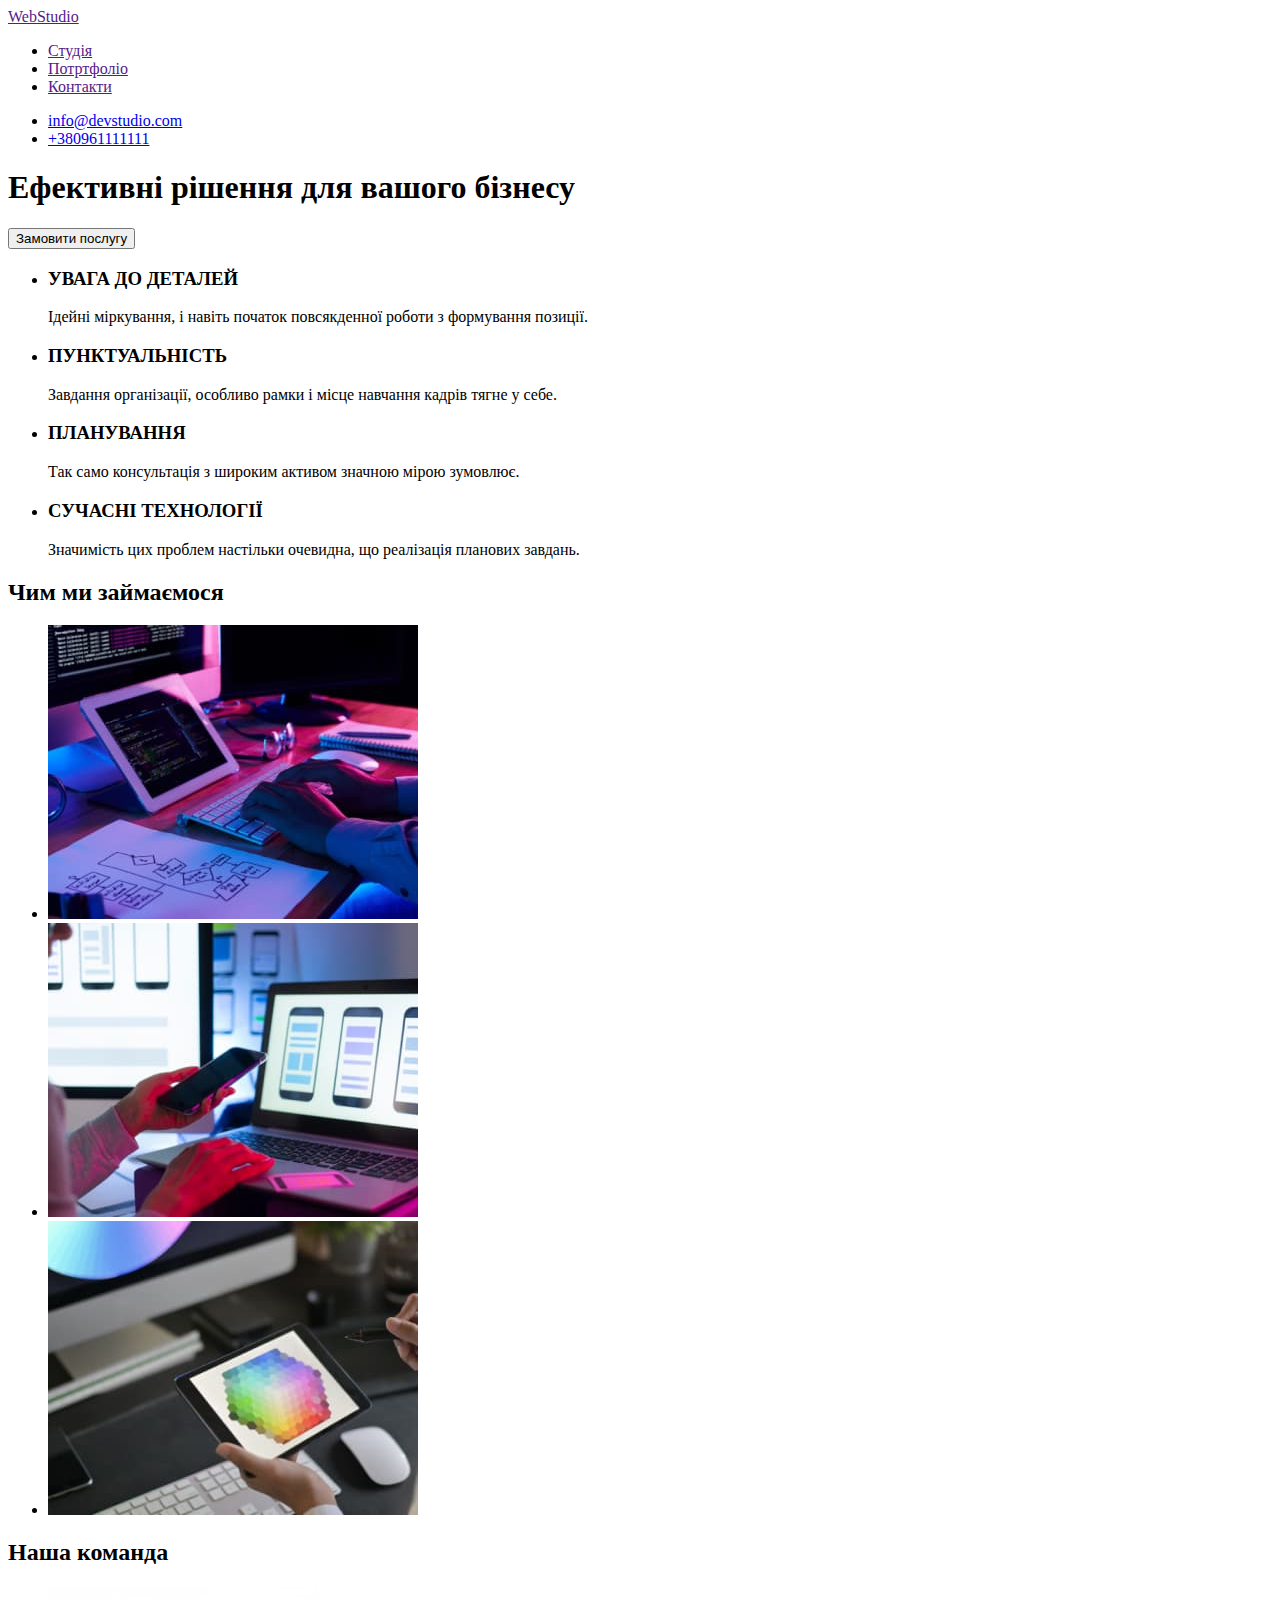
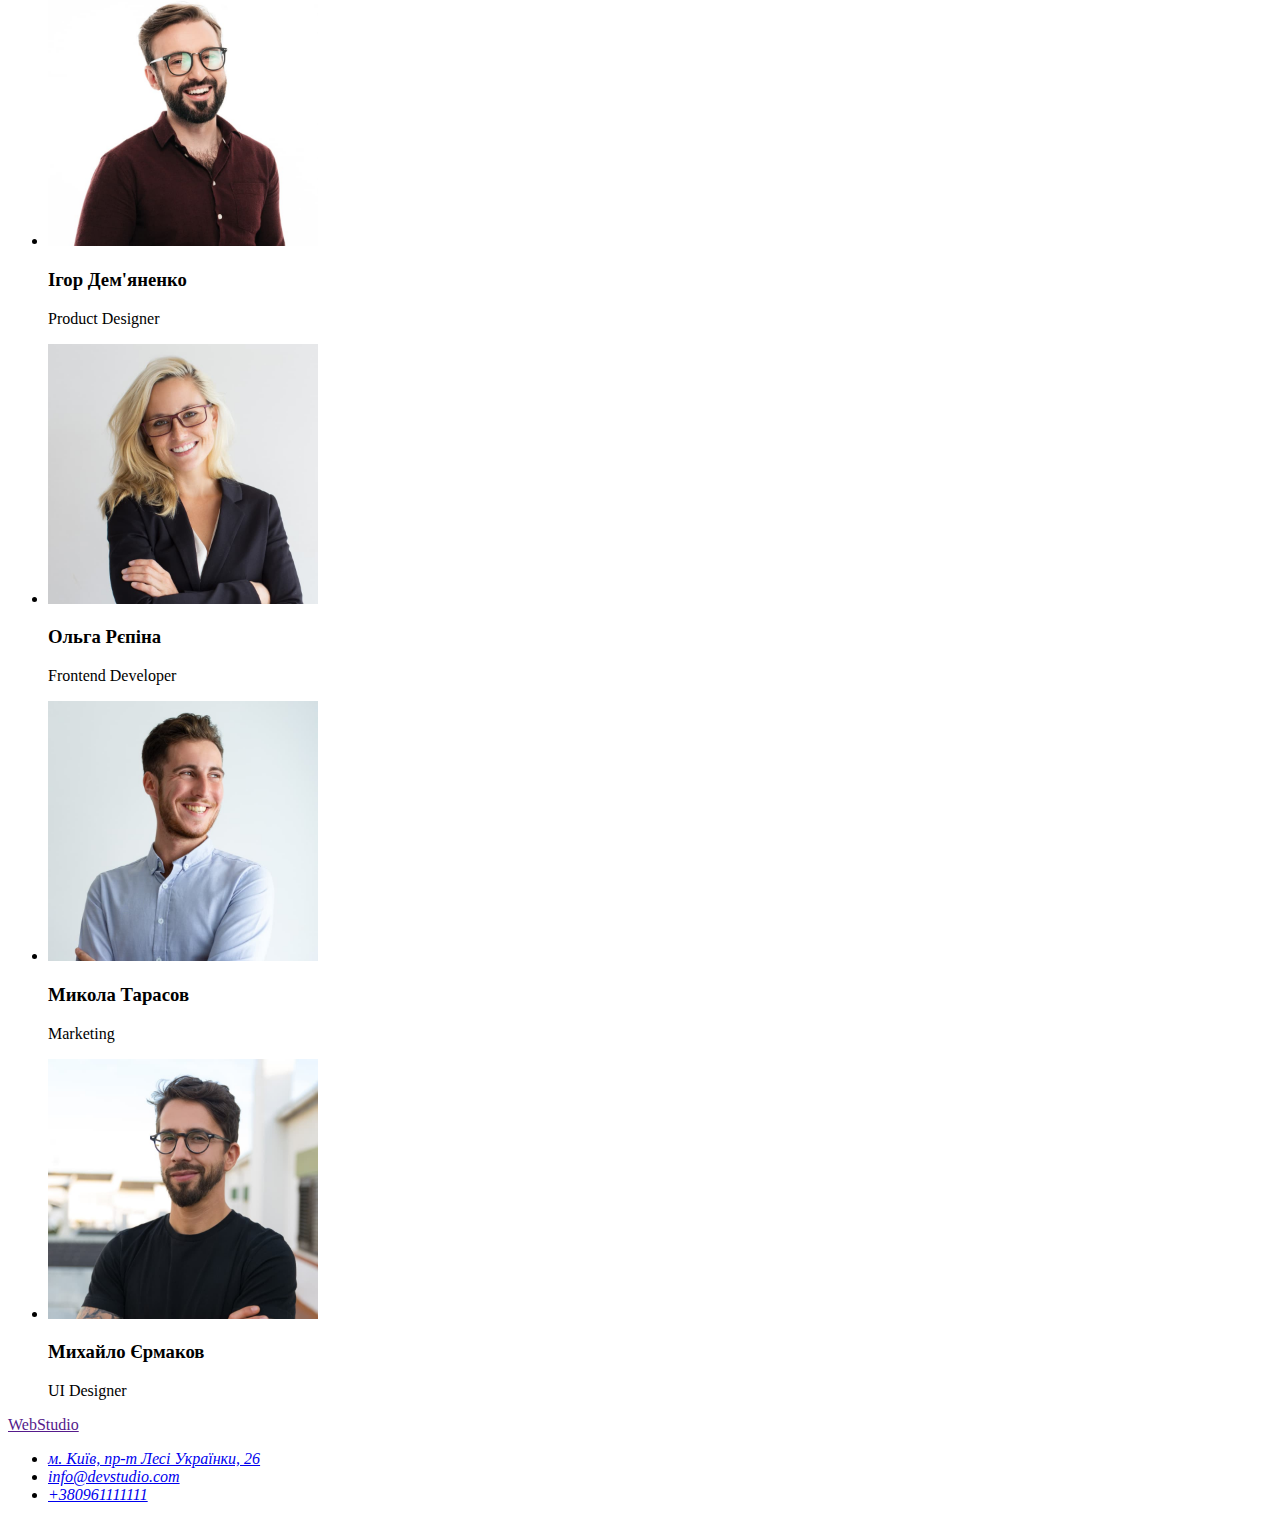
==== index.html @ 8a801ee5 "клонування" ====
<!DOCTYPE html>
<html lang="uk">
  <head>
    <meta charset="UTF-8" />
    <meta name="viewport" content="width=device-width, initial-scale=1.0" />
    <title>Document</title>
  </head>
  <body>
    <!-- Логотип -->
    <header>
      <nav>
        <a href="">WebStudio</a>
        <ul>
          <li><a href="">Студія</a></li>
          <li><a href="">Потртфоліо</a></li>
          <li><a href="">Контакти</a></li>
        </ul>
      </nav>
      <ul>
        <li><a href="mailto:info@devstudio.com">info@devstudio.com</a></li>
        <li><a href="tel:+380961111111">+380961111111</a></li>
      </ul>
    </header>

    <!-- секція 1 -->
    <main>
      <section>
        <h1>Ефективні рішення для вашого бізнесу</h1>
        <button>Замовити послугу</button>
      </section>

      <!-- секція 2 -->
      <section>
        <h2 hidden>заголовок</h2>
        <ul>
          <li>
            <h3>УВАГА ДО ДЕТАЛЕЙ</h3>
            <p>
              Ідейні міркування, і навіть початок повсякденної роботи з
              формування позиції.
            </p>
          </li>
          <li>
            <h3>ПУНКТУАЛЬНІСТЬ</h3>
            <p>
              Завдання організації, особливо рамки і місце навчання кадрів тягне
              у себе.
            </p>
          </li>
          <li>
            <h3>ПЛАНУВАННЯ</h3>
            <p>
              Так само консультація з широким активом значною мірою зумовлює.
            </p>
          </li>
          <li>
            <h3>СУЧАСНІ ТЕХНОЛОГІЇ</h3>
            <p>
              Значимість цих проблем настільки очевидна, що реалізація планових
              завдань.
            </p>
          </li>
        </ul>
      </section>

      <!-- секція 3 -->

      <section>
        <h2>Чим ми займаємося</h2>
        <ul>
          <li>
            <img
              src="img/img.jpg"
              alt="програмування-по-схемі"
              width="370"
              height="294"
            />
          </li>
          <li>
            <img
              src="img/box2.jpg"
              alt="розробка додатка для телефону"
              width="370"
              height="294"
            />
          </li>
          <li>
            <img
              src="img/box3.jpg"
              alt="діаграма кольорів"
              width="370"
              height="294"
            />
          </li>
        </ul>
      </section>

      <!-- секція 4 -->
      <section>
        <h2>Наша команда</h2>
        <ul>
          <li>
            <img
              src="img/nashi-rozrobnuku/img-1.jpg"
              alt="розробник чоловік"
              width="270"
              height="260"
            />
            <h3>Ігор Дем'яненко</h3>
            <p>Product Designer</p>
          </li>
          <li>
            <img
              src="img/nashi-rozrobnuku/img-2.jpg"
              alt="розробник жінка"
              width="270"
              height="260"
            />
            <h3>Ольга Рєпіна</h3>
            <p>Frontend Developer</p>
          </li>
          <li>
            <img
              src="img/nashi-rozrobnuku/img-3.jpg"
              alt="розробник чоловік"
              width="270"
              height="260"
            />
            <h3>Микола Тарасов</h3>
            <p>Marketing</p>
          </li>
          <li>
            <img
              src="img/nashi-rozrobnuku/img-4.jpg"
              alt="розробник чоловік"
              width="270"
              height="260"
            />
            <h3>Михайло Єрмаков</h3>
            <p>UI Designer</p>
          </li>
        </ul>
      </section>
    </main>
    <footer>
      <a href="">WebStudio</a>
      <address>
        <ul>
          <li>
            <a
              href="https://maps.app.goo.gl/jD6x1VwmAKyLnh4F9"
              target="_blank"
              rel="noopener noferrer"
              >м. Київ, пр-т Лесі Українки, 26</a
            >
          </li>
          <li><a href="mailto:info@devstudio.com">info@devstudio.com</a></li>
          <li><a href="tel:+380961111111">+380961111111</a></li>
        </ul>
      </address>
    </footer>
  </body>
</html>
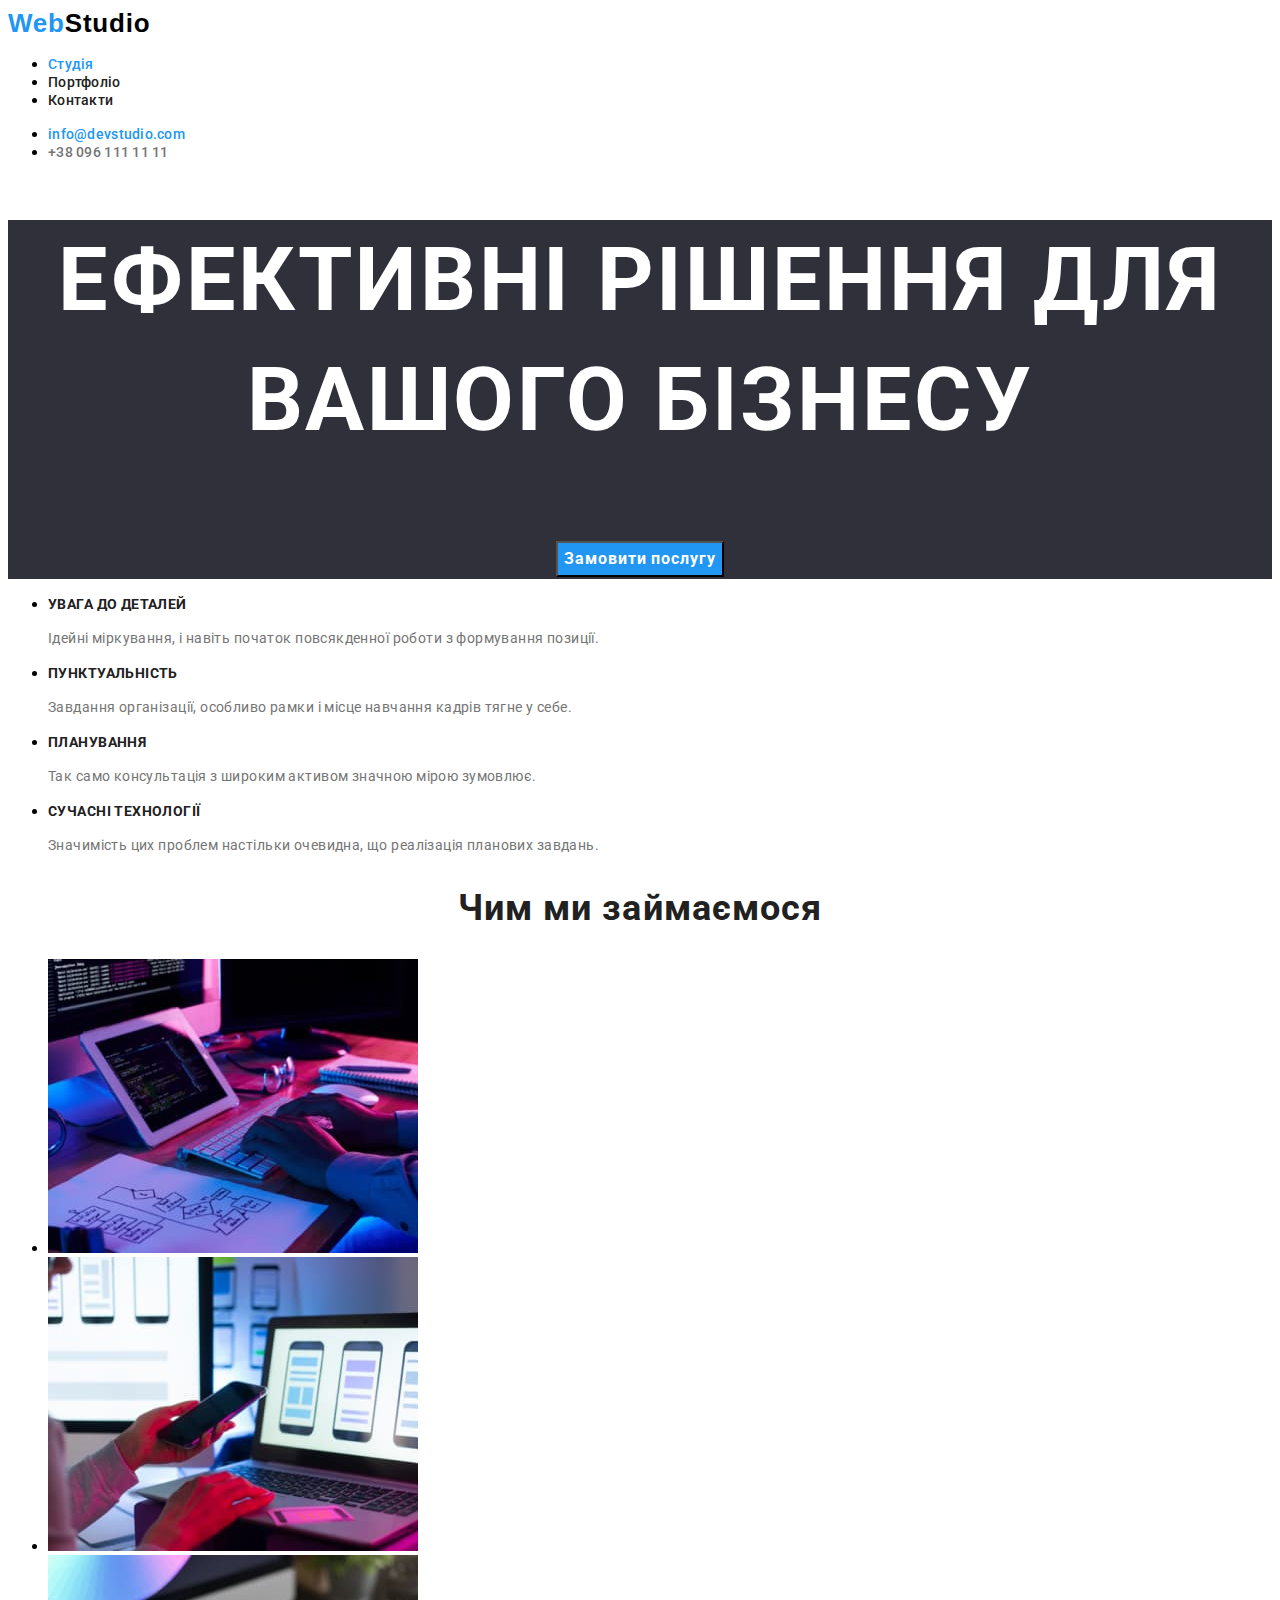
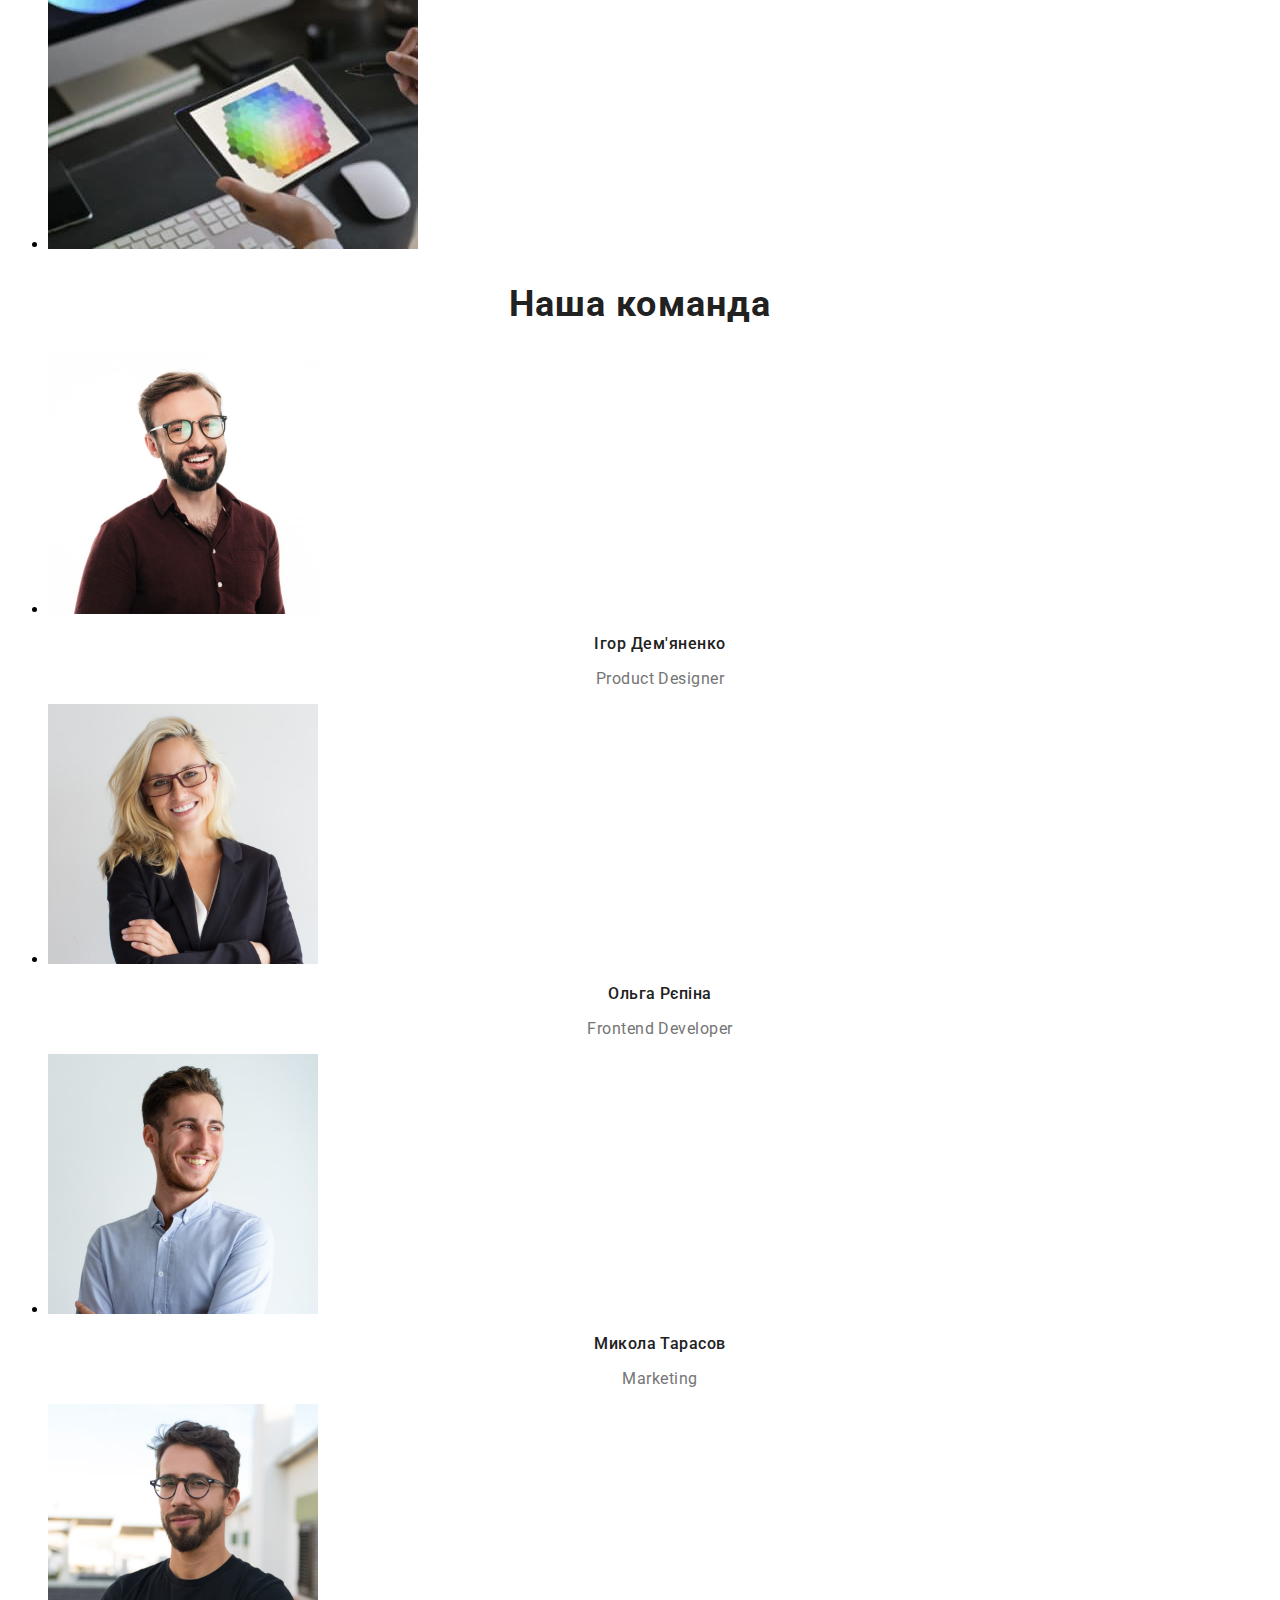
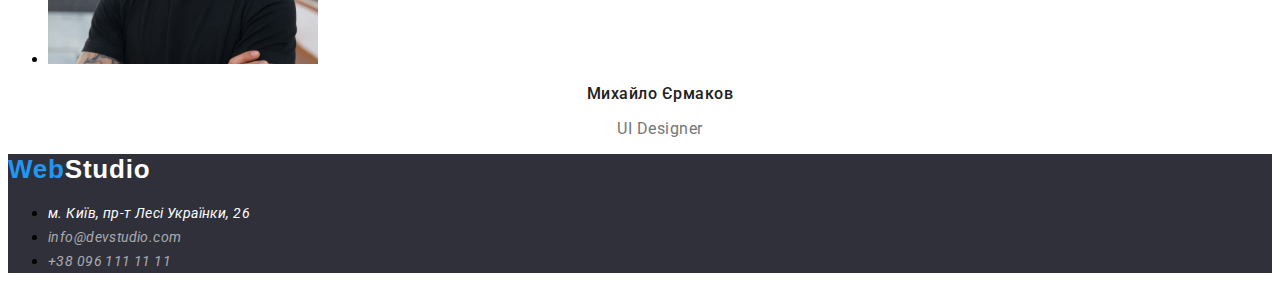
==== commit 3c5581dd: "робота із стилями" ====
--- a/index.html
+++ b/index.html
@@ -4,58 +4,82 @@
     <meta charset="UTF-8" />
     <meta name="viewport" content="width=device-width, initial-scale=1.0" />
     <title>Document</title>
+    <link rel="preconnect" href="https://fonts.googleapis.com" />
+    <link rel="preconnect" href="https://fonts.gstatic.com" crossorigin />
+    <link
+      href="https://fonts.googleapis.com/css2?family=Roboto:wght@400;500;700;900&display=swap"
+      rel="stylesheet"
+    />
+
+    <link rel="stylesheet" href="./css/styles.css" />
   </head>
   <body>
-    <!-- Логотип -->
-    <header>
-      <nav>
-        <a href="">WebStudio</a>
-        <ul>
-          <li><a href="">Студія</a></li>
-          <li><a href="">Потртфоліо</a></li>
-          <li><a href="">Контакти</a></li>
+    <!-- Шапка сайту-->
+    <header class="header">
+      <nav class="navigtion">
+        <a class="link logo-web" href=""
+          >Web<span class="logo-web-header">Studio</span></a
+        >
+        <ul class="list">
+          <li class="item">
+            <a class="link navigtion-stydio" href="./portfolio.html">Студія</a>
+          </li>
+          <li class="item">
+            <a class="link navigtion-portfolio" href="">Портфоліо</a>
+          </li>
+          <li class="item">
+            <a class="link navigtion-kontakt" href="">Контакти</a>
+          </li>
         </ul>
       </nav>
-      <ul>
-        <li><a href="mailto:info@devstudio.com">info@devstudio.com</a></li>
-        <li><a href="tel:+380961111111">+380961111111</a></li>
+      <ul class="list">
+        <li class="item">
+          <a class="link navigtion-mail" href="mailto:info@devstudio.com"
+            >info@devstudio.com</a
+          >
+        </li>
+        <li class="item">
+          <a class="link navigtion-tel" href="tel:+380961111111"
+            >+38 096 111 11 11</a
+          >
+        </li>
       </ul>
     </header>
 
     <!-- секція 1 -->
     <main>
-      <section>
+      <section class="hero">
         <h1>Ефективні рішення для вашого бізнесу</h1>
-        <button>Замовити послугу</button>
+        <button class="btn">Замовити послугу</button>
       </section>
 
       <!-- секція 2 -->
       <section>
         <h2 hidden>заголовок</h2>
-        <ul>
-          <li>
-            <h3>УВАГА ДО ДЕТАЛЕЙ</h3>
-            <p>
+        <ul class="list">
+          <li class="item">
+            <h3 class="article-title">УВАГА ДО ДЕТАЛЕЙ</h3>
+            <p class="article-list">
               Ідейні міркування, і навіть початок повсякденної роботи з
               формування позиції.
             </p>
           </li>
-          <li>
-            <h3>ПУНКТУАЛЬНІСТЬ</h3>
-            <p>
+          <li class="item">
+            <h3 class="article-title">ПУНКТУАЛЬНІСТЬ</h3>
+            <p class="article-list">
               Завдання організації, особливо рамки і місце навчання кадрів тягне
               у себе.
             </p>
           </li>
-          <li>
-            <h3>ПЛАНУВАННЯ</h3>
-            <p>
+          <li class="item">
+            <h3 class="article-title">ПЛАНУВАННЯ</h3>
+            <p class="article-list">
               Так само консультація з широким активом значною мірою зумовлює.
             </p>
           </li>
-          <li>
-            <h3>СУЧАСНІ ТЕХНОЛОГІЇ</h3>
-            <p>
+          <li class="item">
+            <h3 class="article-title">СУЧАСНІ ТЕХНОЛОГІЇ</h3>
+            <p class="article-list">
               Значимість цих проблем настільки очевидна, що реалізація планових
               завдань.
             </p>
@@ -66,9 +90,9 @@
       <!-- секція 3 -->
 
       <section>
-        <h2>Чим ми займаємося</h2>
-        <ul>
-          <li>
+        <h2 class="rozrobku">Чим ми займаємося</h2>
+        <ul class="list">
+          <li class="item">
             <img
               src="img/img.jpg"
               alt="програмування-по-схемі"
@@ -76,7 +100,7 @@
               height="294"
             />
           </li>
-          <li>
+          <li class="item">
             <img
               src="img/box2.jpg"
               alt="розробка додатка для телефону"
@@ -84,7 +108,7 @@
               height="294"
             />
           </li>
-          <li>
+          <li class="item">
             <img
               src="img/box3.jpg"
               alt="діаграма кольорів"
@@ -97,65 +121,76 @@
 
       <!-- секція 4 -->
       <section>
-        <h2>Наша команда</h2>
-        <ul>
-          <li>
+        <h2 class="Comanda">Наша команда</h2>
+        <ul class="list">
+          <li class="item">
             <img
               src="img/nashi-rozrobnuku/img-1.jpg"
               alt="розробник чоловік"
               width="270"
               height="260"
             />
-            <h3>Ігор Дем'яненко</h3>
-            <p>Product Designer</p>
+            <h3 class="rozronuku">Ігор Дем'яненко</h3>
+            <p class="rozronuku-text">Product Designer</p>
           </li>
-          <li>
+          <li class="item">
             <img
               src="img/nashi-rozrobnuku/img-2.jpg"
               alt="розробник жінка"
               width="270"
               height="260"
             />
-            <h3>Ольга Рєпіна</h3>
-            <p>Frontend Developer</p>
+            <h3 class="rozronuku">Ольга Рєпіна</h3>
+            <p class="rozronuku-text">Frontend Developer</p>
           </li>
-          <li>
+          <li class="item">
             <img
               src="img/nashi-rozrobnuku/img-3.jpg"
               alt="розробник чоловік"
               width="270"
               height="260"
             />
-            <h3>Микола Тарасов</h3>
-            <p>Marketing</p>
+            <h3 class="rozronuku">Микола Тарасов</h3>
+            <p class="rozronuku-text">Marketing</p>
           </li>
-          <li>
+          <li class="item">
             <img
               src="img/nashi-rozrobnuku/img-4.jpg"
               alt="розробник чоловік"
               width="270"
               height="260"
             />
-            <h3>Михайло Єрмаков</h3>
-            <p>UI Designer</p>
+            <h3 class="rozronuku">Михайло Єрмаков</h3>
+            <p class="rozronuku-text">UI Designer</p>
           </li>
         </ul>
       </section>
     </main>
-    <footer>
-      <a href="">WebStudio</a>
+    <footer class="footer">
+      <a class="link logo-web" href="./index.html"
+        >Web<span class="logo-web-foter">Studio</span></a
+      >
       <address>
-        <ul>
-          <li>
+        <ul class="list">
+          <li class="item">
             <a
+              class="link address-foter"
               href="https://maps.app.goo.gl/jD6x1VwmAKyLnh4F9"
               target="_blank"
               rel="noopener noferrer"
               >м. Київ, пр-т Лесі Українки, 26</a
             >
           </li>
-          <li><a href="mailto:info@devstudio.com">info@devstudio.com</a></li>
-          <li><a href="tel:+380961111111">+380961111111</a></li>
+          <li class="item">
+            <a class="link meil-foter" href="mailto:info@devstudio.com"
+              >info@devstudio.com</a
+            >
+          </li>
+          <li class="item">
+            <a class="link tel-foter" href="tel:+380961111111"
+              >+38 096 111 11 11</a
+            >
+          </li>
         </ul>
       </address>
     </footer>
--- a/css/styles.css
+++ b/css/styles.css
@@ -0,0 +1,229 @@
+body {
+  font-family: "roboto regular" "raleway" "sans-serif";
+
+  text-decoration: none;
+}
+
+/* Логотип */
+
+.logo-web {
+  font-family: "Raleway", sans-serif;
+  font-weight: 700;
+  font-size: 26px;
+  letter-spacing: 0.03em;
+  color: #2196f3;
+}
+
+.logo-web-header {
+  color: #000;
+}
+
+.logo-web-foter {
+  color: #ffffff;
+}
+
+/* Навігація */
+
+.navigtion-stydio {
+  font-family: "Roboto", sans-serif;
+  font-weight: 500;
+  font-size: 14px;
+  letter-spacing: 0.02em;
+  color: #2196f3;
+}
+
+.navigtion-portfolio {
+  font-family: "Roboto", sans-serif;
+  font-weight: 500;
+  font-size: 14px;
+  letter-spacing: 0.02em;
+  color: #212121;
+}
+
+.navigtion-kontakt {
+  font-family: "Roboto", sans-serif;
+  font-weight: 500;
+  font-size: 14px;
+  letter-spacing: 0.02em;
+  color: #212121;
+}
+
+.navigtion-mail {
+  font-family: "Roboto", sans-serif;
+  font-weight: 500;
+  font-size: 14px;
+  letter-spacing: 0.02em;
+  color: #2196f3;
+}
+
+.navigtion-tel {
+  font-family: "Roboto", sans-serif;
+  font-weight: 500;
+  font-size: 14px;
+  letter-spacing: 0.02em;
+  color: #757575;
+}
+
+/* Hero */
+
+.hero {
+  background-color: #2f303a;
+  font-family: "Roboto", sans-serif;
+  font-weight: 900;
+  font-size: 44px;
+  line-height: 1.36364;
+  letter-spacing: 0.06em;
+  text-transform: uppercase;
+  text-align: center;
+  color: #fff;
+}
+
+.link:hover,
+link:focus {
+  color: #2196f3;
+}
+
+.link {
+  text-decoration: none;
+}
+
+/* кнопка */
+
+.btn {
+  background-color: #2196f3;
+  font-family: "Roboto", sans-serif;
+  font-weight: 700;
+  font-size: 16px;
+  line-height: 1.875;
+  letter-spacing: 0.06em;
+  text-align: center;
+  color: #fff;
+  cursor: pointer;
+}
+
+/* Секція 2 */
+
+.article-title {
+  font-family: "Roboto", sans-serif;
+  font-weight: 700;
+  font-size: 14px;
+  letter-spacing: 0.03em;
+  text-transform: uppercase;
+  color: #212121;
+}
+
+.article-list {
+  font-family: "Roboto", sans-serif;
+  font-size: 14px;
+  line-height: 1.71429;
+  letter-spacing: 0.03em;
+  color: #757575;
+}
+
+/* Секція 3 */
+
+.rozrobku {
+  font-family: "Roboto", sans-serif;
+  font-weight: 700;
+  font-size: 36px;
+  letter-spacing: 0.03em;
+  text-align: center;
+  color: #212121;
+}
+
+/* Секція 4 */
+
+.Comanda {
+  font-family: "Roboto", sans-serif;
+  font-weight: 700;
+  font-size: 36px;
+  letter-spacing: 0.03em;
+  text-align: center;
+  color: #212121;
+}
+
+.rozronuku {
+  font-family: "Roboto", sans-serif;
+  font-weight: 500;
+  font-size: 16px;
+  letter-spacing: 0.03em;
+  text-align: center;
+  color: #212121;
+}
+
+.rozronuku-text {
+  font-family: "Roboto", sans-serif;
+  font-size: 16px;
+  letter-spacing: 0.03em;
+  text-align: center;
+  color: #757575;
+}
+
+/* ////Сторінка 2 Портфоліо//// */
+
+.btn-portfolio {
+  font-family: "Roboto", sans-serif;
+  font-weight: 500;
+  font-size: 16px;
+  line-height: 1.625;
+  letter-spacing: 0.03em;
+  text-align: center;
+  color: #212121;
+  cursor: pointer;
+}
+
+.btn-portfolio:hover,
+.btn-portfolio:focus {
+  color: #fff;
+  background-color: #2196f3;
+}
+
+.content-title {
+  font-family: "Roboto", sans-serif;
+  font-weight: 700;
+  font-size: 18px;
+  line-height: 2;
+  letter-spacing: 0.06em;
+  color: #212121;
+}
+
+.content-text {
+  font-family: "Roboto", sans-serif;
+  font-size: 16px;
+  line-height: 1.875;
+  letter-spacing: 0.03em;
+  color: #757575;
+}
+
+/* foter */
+
+.footer {
+  background-color: #2f303a;
+}
+
+.address-foter {
+  font-family: "Roboto", sans-serif;
+  font-weight: 400;
+  font-size: 14px;
+  line-height: 1.71429;
+  letter-spacing: 0.03em;
+  color: #fff;
+}
+
+.meil-foter {
+  font-family: "Roboto", sans-serif;
+  font-weight: 400;
+  font-size: 14px;
+  line-height: 1.71429;
+  letter-spacing: 0.03em;
+  color: rgba(255, 255, 255, 0.6);
+}
+
+.tel-foter {
+  font-family: "Roboto", sans-serif;
+  font-weight: 400;
+  font-size: 14px;
+  line-height: 1.71429;
+  letter-spacing: 0.03em;
+  color: rgba(255, 255, 255, 0.6);
+}
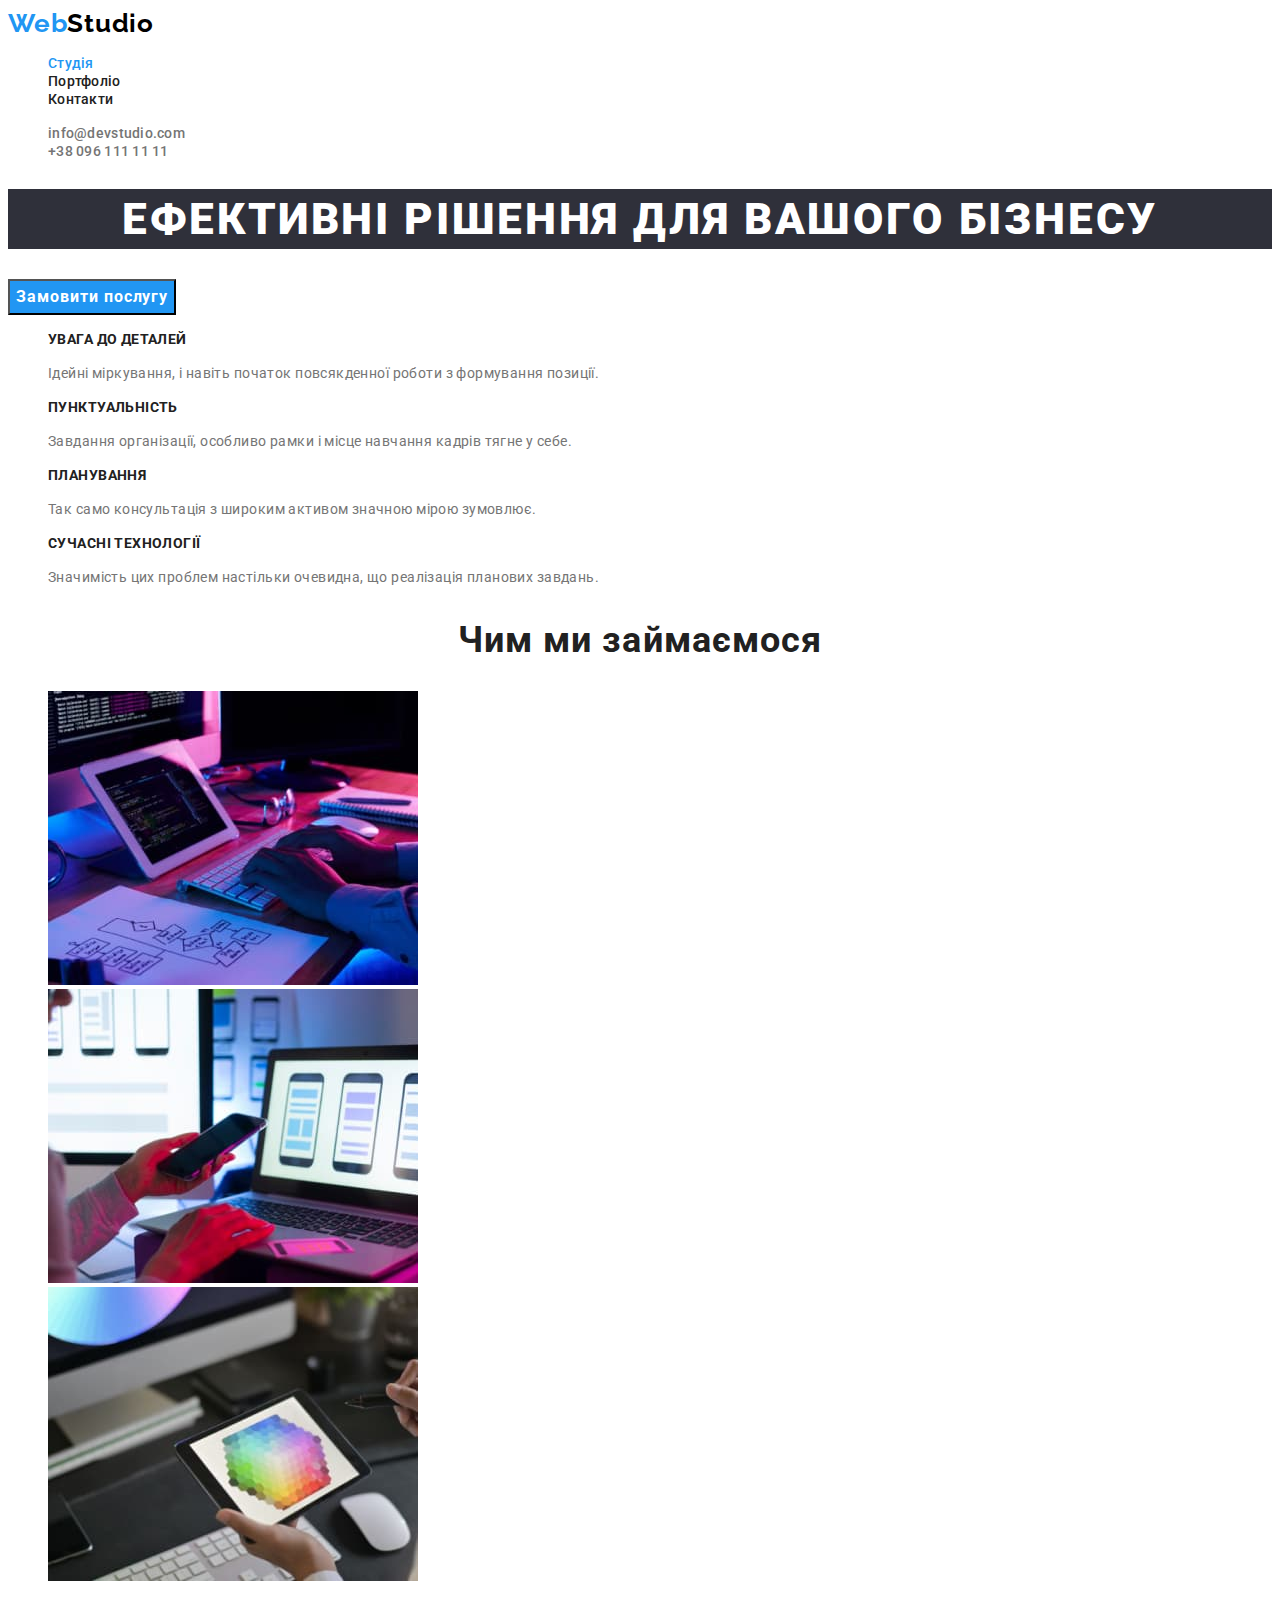
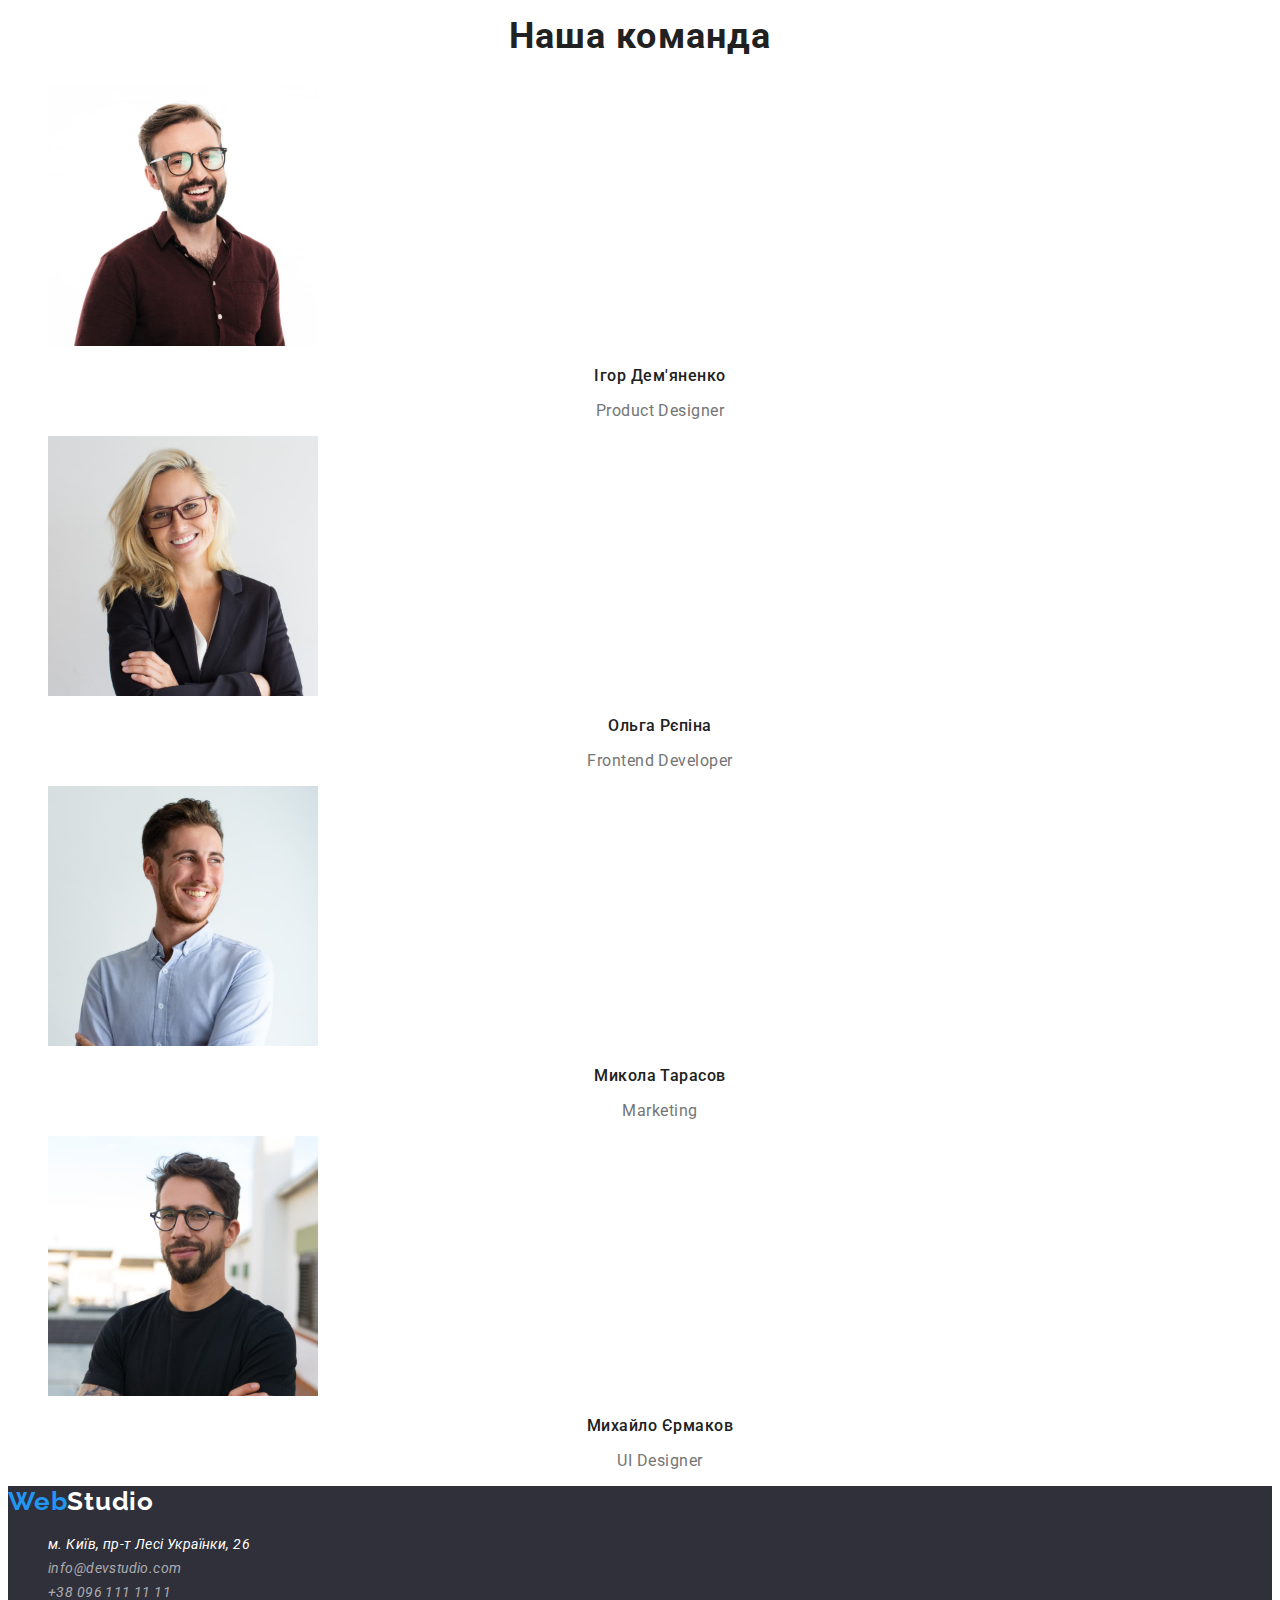
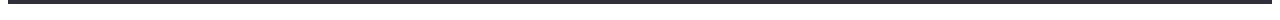
==== commit ac9410a2: "допрацювання домашки" ====
--- a/index.html
+++ b/index.html
@@ -10,6 +10,12 @@
       href="https://fonts.googleapis.com/css2?family=Roboto:wght@400;500;700;900&display=swap"
       rel="stylesheet"
     />
+    <link rel="preconnect" href="https://fonts.googleapis.com" />
+    <link rel="preconnect" href="https://fonts.gstatic.com" crossorigin />
+    <link
+      href="https://fonts.googleapis.com/css2?family=Raleway:ital,wght@0,100..900;1,100..900&display=swap"
+      rel="stylesheet"
+    />
 
     <link rel="stylesheet" href="./css/styles.css" />
   </head>
@@ -22,10 +28,12 @@
         >
         <ul class="list">
           <li class="item">
-            <a class="link navigtion-stydio" href="./portfolio.html">Студія</a>
-          </li>
-          <li class="item">
-            <a class="link navigtion-portfolio" href="">Портфоліо</a>
+            <a class="link navigtion-stydio" href="./index.html">Студія</a>
+          </li>
+          <li class="item">
+            <a class="link navigtion-portfolio" href="./portfolio.html"
+              >Портфоліо</a
+            >
           </li>
           <li class="item">
             <a class="link navigtion-kontakt" href="">Контакти</a>
@@ -49,7 +57,7 @@
     <!-- секція 1 -->
     <main>
       <section class="hero">
-        <h1>Ефективні рішення для вашого бізнесу</h1>
+        <h1 class="hero-list">Ефективні рішення для вашого бізнесу</h1>
         <button class="btn">Замовити послугу</button>
       </section>
 
--- a/css/styles.css
+++ b/css/styles.css
@@ -1,5 +1,5 @@
 body {
-  font-family: "roboto regular" "raleway" "sans-serif";
+  font-family: "roboto " "sans-serif";
 
   text-decoration: none;
 }
@@ -53,7 +53,7 @@
   font-weight: 500;
   font-size: 14px;
   letter-spacing: 0.02em;
-  color: #2196f3;
+  color: #757575;
 }
 
 .navigtion-tel {
@@ -66,7 +66,7 @@
 
 /* Hero */
 
-.hero {
+.hero-list {
   background-color: #2f303a;
   font-family: "Roboto", sans-serif;
   font-weight: 900;
@@ -161,6 +161,25 @@
 
 /* ////Сторінка 2 Портфоліо//// */
 
+.btn-portfolio-usi {
+  font-family: "Roboto", sans-serif;
+  font-weight: 500;
+  font-size: 16px;
+  line-height: 1.625;
+  letter-spacing: 0.03em;
+  text-align: center;
+  color: #ffffff;
+  background-color: #2196f3;
+  border: none;
+  cursor: pointer;
+}
+
+.btn-portfolio-usi:hover,
+.btn-portfolio-usi:focus {
+  color: #ffffff;
+  background-color: #2196f3;
+}
+
 .btn-portfolio {
   font-family: "Roboto", sans-serif;
   font-weight: 500;
@@ -170,12 +189,13 @@
   text-align: center;
   color: #212121;
   cursor: pointer;
+  border: none;
 }
 
 .btn-portfolio:hover,
 .btn-portfolio:focus {
-  color: #fff;
-  background-color: #2196f3;
+  color: #212121;
+  background-color: #f5f4fa;
 }
 
 .content-title {
@@ -227,3 +247,7 @@
   letter-spacing: 0.03em;
   color: rgba(255, 255, 255, 0.6);
 }
+
+.item {
+  list-style-type: none;
+}
